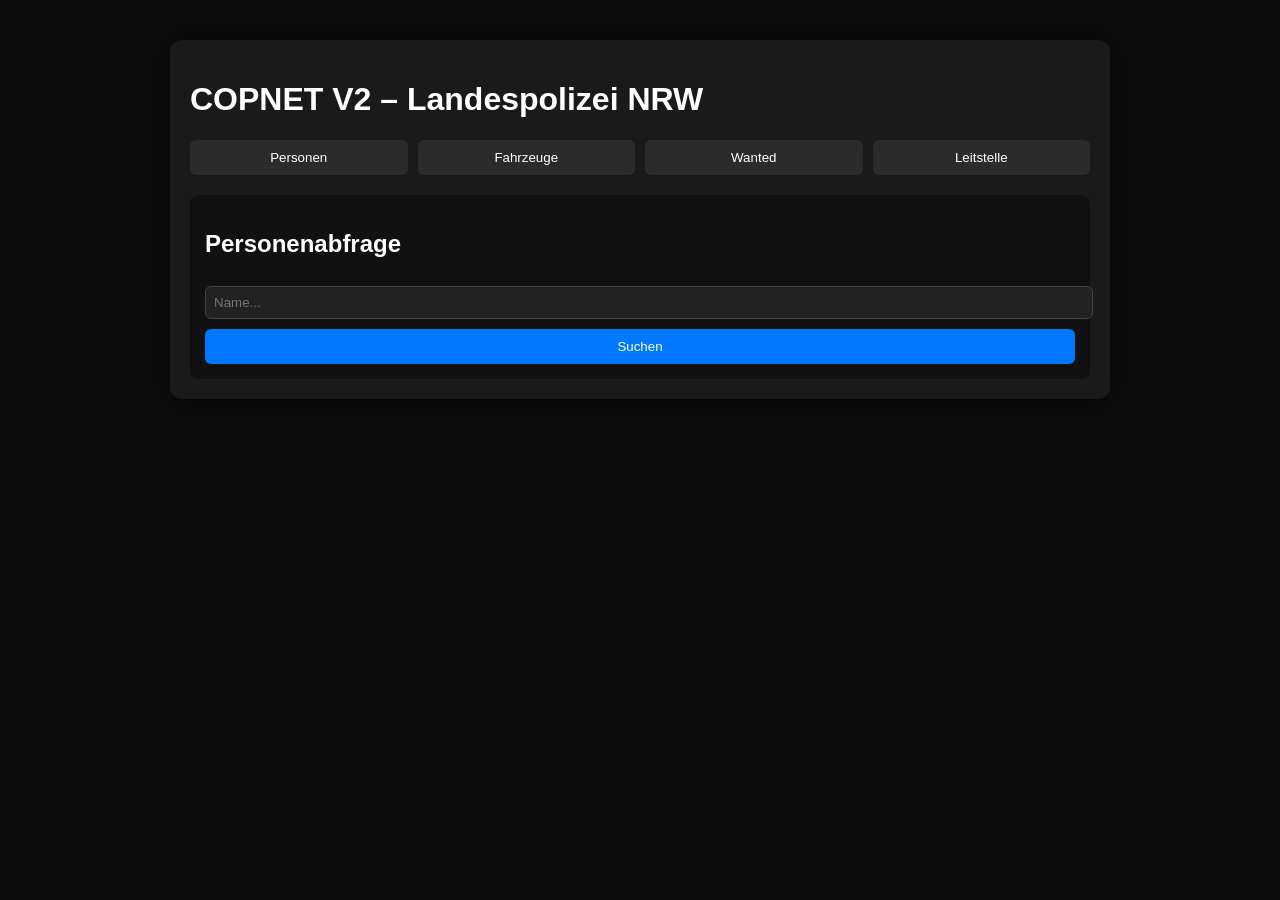
==== index.html @ 5ae1d7d2 "Trigger rebuild" ====
<!DOCTYPE html>
<html>
<head>
    <meta charset="UTF-8">
    <title>COPNET V2 – Landespolizei NRW</title>
    <link rel="stylesheet" href="style.css">
</head>
<body>
    <div id="app">
        <h1>COPNET V2 – Landespolizei NRW</h1>

        <div class="tabs">
            <button onclick="setTab('persons')">Personen</button>
            <button onclick="setTab('vehicles')">Fahrzeuge</button>
            <button onclick="setTab('wanted')">Wanted</button>
            <button onclick="setTab('dispatch')">Leitstelle</button>
        </div>

        <div id="content"></div>
    </div>

    <script>
        window.IS_WEBSITE = true;
    </script>

    <script src="app.js"></script>
</body>
</html>
---- style.css ----
body {
    margin: 0;
    background: #0d0d0d;
    font-family: 'Segoe UI', sans-serif;
    color: white;
}

#app {
    width: 900px;
    margin: 40px auto;
    background: #1a1a1a;
    padding: 20px;
    border-radius: 12px;
    box-shadow: 0 0 25px rgba(0,0,0,0.6);
}

.tabs {
    display: flex;
    justify-content: space-between;
    margin-bottom: 20px;
}

.tabs button {
    flex: 1;
    margin-right: 10px;
    padding: 10px;
    background: #2b2b2b;
    border: none;
    border-radius: 6px;
    color: white;
    cursor: pointer;
}

.tabs button:last-child {
    margin-right: 0;
}

#content {
    background: #111;
    padding: 15px;
    border-radius: 8px;
}

input, textarea {
    width: 100%;
    padding: 8px;
    margin-top: 8px;
    background: #222;
    border: 1px solid #444;
    border-radius: 6px;
    color: white;
}

button.action {
    margin-top: 10px;
    width: 100%;
    padding: 10px;
    background: #0078ff;
    border: none;
    border-radius: 6px;
    color: white;
}
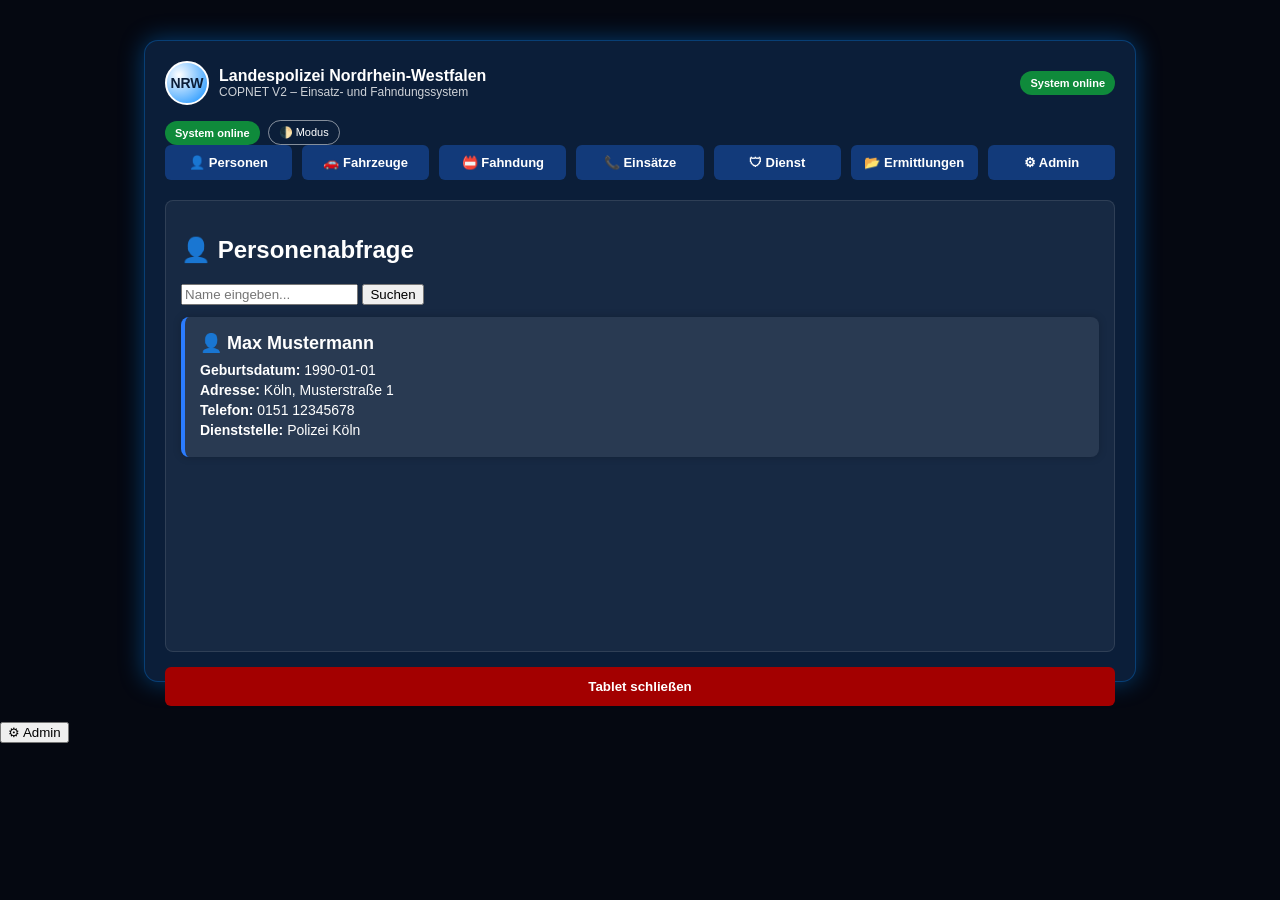
==== commit bb266b10: "Update Website to COPNET V2 UI" ====
--- a/index.html
+++ b/index.html
@@ -1,29 +1,47 @@
 <!DOCTYPE html>
-<html>
+<html lang="de">
 <head>
-    <meta charset="UTF-8">
-    <title>COPNET V2 – Landespolizei NRW</title>
+    <meta charset="utf-8">
+    <title>COPNET V2 – Polizei NRW</title>
     <link rel="stylesheet" href="style.css">
 </head>
 <body>
-    <div id="app">
-        <h1>COPNET V2 – Landespolizei NRW</h1>
 
-        <div class="tabs">
-            <button onclick="setTab('persons')">Personen</button>
-            <button onclick="setTab('vehicles')">Fahrzeuge</button>
-            <button onclick="setTab('wanted')">Wanted</button>
-            <button onclick="setTab('dispatch')">Leitstelle</button>
+    <div id="copnet">
+
+        <div class="topbar">
+            <div class="topbar-left">
+                <div class="logo-circle">NRW</div>
+                <div>
+                    <div class="topbar-title">Landespolizei Nordrhein-Westfalen</div>
+                    <div class="topbar-sub">COPNET V2 – Einsatz- und Fahndungssystem</div>
+                </div>
+            </div>
+            <div class="topbar-right">
+                <span class="status-pill status-ok">System online</span>
+            </div>
+        </div>
+<div class="topbar-right">
+    <span class="status-pill status-ok">System online</span>
+    <button class="mode-toggle" onclick="toggleMode()">🌓 Modus</button>
+</div>
+
+        <div id="tabs">
+            <button onclick="setTab('persons')">👤 Personen</button>
+            <button onclick="setTab('vehicles')">🚗 Fahrzeuge</button>
+            <button onclick="setTab('wanted')">📛 Fahndung</button>
+            <button onclick="setTab('dispatch')">📞 Einsätze</button>
+            <button onclick="setTab('duty')">🛡 Dienst</button>
+            <button onclick="setTab('internal')">📂 Ermittlungen</button>
+            <button onclick="setTab('admin')">⚙ Admin</button>
         </div>
 
         <div id="content"></div>
+
+        <button id="close" onclick="closeNUI()">Tablet schließen</button>
     </div>
-
-    <script>
-        window.IS_WEBSITE = true;
-    </script>
 
     <script src="app.js"></script>
 </body>
 </html>
-
+<button onclick="setTab('admin')">⚙ Admin</button>
--- a/style.css
+++ b/style.css
@@ -1,62 +1,265 @@
 body {
+    background: #050811;
+    font-family: 'Segoe UI', sans-serif;
     margin: 0;
-    background: #0d0d0d;
-    font-family: 'Segoe UI', sans-serif;
-    color: white;
-}
-
-#app {
-    width: 900px;
+    padding: 0;
+    overflow: hidden;
+}
+
+#copnet {
+    width: 950px;
+    height: 600px;
     margin: 40px auto;
-    background: #1a1a1a;
+    background: #0b1e39;
+    border-radius: 14px;
     padding: 20px;
-    border-radius: 12px;
-    box-shadow: 0 0 25px rgba(0,0,0,0.6);
-}
-
-.tabs {
+    color: white;
+    box-shadow: 0 0 25px rgba(0, 140, 255, 0.4);
+    border: 1px solid rgba(0, 140, 255, 0.3);
+    animation: fadeIn 0.3s ease-out;
+}
+
+@keyframes fadeIn {
+    from { opacity: 0; transform: scale(0.95); opacity: 0; }
+    to { opacity: 1; transform: scale(1); opacity: 1; }
+}
+
+/* Header / Topbar */
+
+.topbar {
     display: flex;
     justify-content: space-between;
+    align-items: center;
+    margin-bottom: 15px;
+}
+
+.topbar-left {
+    display: flex;
+    align-items: center;
+    gap: 10px;
+}
+
+.logo-circle {
+    width: 40px;
+    height: 40px;
+    border-radius: 50%;
+    background: radial-gradient(circle at 30% 30%, #ffffff, #0b8cff);
+    display: flex;
+    align-items: center;
+    justify-content: center;
+    font-weight: 800;
+    font-size: 14px;
+    color: #0b1e39;
+    border: 2px solid #ffffff;
+}
+
+.topbar-title {
+    font-size: 16px;
+    font-weight: 700;
+}
+
+.topbar-sub {
+    font-size: 12px;
+    opacity: 0.8;
+}
+
+.topbar-right {
+    display: flex;
+    align-items: center;
+    gap: 8px;
+}
+
+.status-pill {
+    padding: 6px 10px;
+    border-radius: 999px;
+    font-size: 11px;
+    font-weight: 600;
+}
+
+.status-ok {
+    background: #0f8a3b;
+    color: #ffffff;
+}
+
+/* Tabs */
+
+#tabs {
+    display: flex;
+    gap: 10px;
     margin-bottom: 20px;
 }
 
-.tabs button {
+#tabs button {
     flex: 1;
-    margin-right: 10px;
     padding: 10px;
-    background: #2b2b2b;
+    background: #123a7a;
     border: none;
-    border-radius: 6px;
-    color: white;
+    color: white;
+    border-radius: 6px;
     cursor: pointer;
-}
-
-.tabs button:last-child {
-    margin-right: 0;
-}
+    font-weight: 600;
+    font-size: 13px;
+    transition: 0.2s;
+}
+
+#tabs button:hover {
+    background: #1d5bd1;
+    transform: translateY(-2px);
+}
+
+/* Content */
 
 #content {
-    background: #111;
+    background: rgba(255,255,255,0.05);
+    border-radius: 8px;
     padding: 15px;
+    height: 420px;
+    overflow-y: auto;
+    border: 1px solid rgba(255,255,255,0.1);
+}
+
+/* Ergebnis-Karten */
+
+.result {
+    background: rgba(255,255,255,0.08);
+    padding: 12px;
+    margin-top: 10px;
+    border-radius: 6px;
+    border-left: 4px solid #2b7cff;
+    white-space: pre-wrap;
+    font-size: 14px;
+}
+
+/* Einsatz-Badges (für später, wenn du strukturierst) */
+
+.badge {
+    display: inline-block;
+    padding: 3px 8px;
+    border-radius: 999px;
+    font-size: 11px;
+    font-weight: 600;
+    margin-right: 5px;
+}
+
+.badge-info {
+    background: #1d5bd1;
+    color: #ffffff;
+}
+
+.badge-warn {
+    background: #d19b1d;
+    color: #ffffff;
+}
+
+.badge-danger {
+    background: #d11d1d;
+    color: #ffffff;
+}
+
+/* Close-Button */
+
+#close {
+    margin-top: 15px;
+    width: 100%;
+    background: #a30000;
+    border: none;
+    padding: 12px;
+    border-radius: 6px;
+    color: white;
+    cursor: pointer;
+    font-weight: 600;
+}
+
+#close:hover {
+    background: #d10000;
+}
+.card {
+    background: rgba(255,255,255,0.08);
+    padding: 15px;
+    margin-top: 12px;
     border-radius: 8px;
-}
-
-input, textarea {
+    border-left: 4px solid #2b7cff;
+    box-shadow: 0 0 8px rgba(0,0,0,0.2);
+}
+
+.card-title {
+    font-size: 18px;
+    font-weight: 700;
+    margin-bottom: 8px;
+}
+
+.card-row {
+    margin-bottom: 4px;
+    font-size: 14px;
+}
+
+.badge {
+    display: inline-block;
+    padding: 4px 10px;
+    border-radius: 999px;
+    font-size: 12px;
+    font-weight: 600;
+}
+
+.badge-info {
+    background: #1d5bd1;
+    color: white;
+}
+
+.badge-warn {
+    background: #d19b1d;
+    color: white;
+}
+
+.badge-danger {
+    background: #d11d1d;
+    color: white;
+}
+.vehicle-img {
     width: 100%;
-    padding: 8px;
-    margin-top: 8px;
-    background: #222;
-    border: 1px solid #444;
-    border-radius: 6px;
-    color: white;
-}
-
-button.action {
-    margin-top: 10px;
+    border-radius: 6px;
+    margin: 10px 0;
+    box-shadow: 0 0 8px rgba(0,0,0,0.3);
+}
+select {
     width: 100%;
     padding: 10px;
-    background: #0078ff;
+    border-radius: 6px;
     border: none;
-    border-radius: 6px;
-    color: white;
-}
+    background: rgba(255,255,255,0.15);
+    color: white;
+    margin-top: 5px;
+}
+body.light {
+    background: #e5ecf5;
+}
+
+body.light #copnet {
+    background: #ffffff;
+    color: #111;
+    box-shadow: 0 0 25px rgba(0, 0, 0, 0.2);
+}
+
+.mode-toggle {
+    background: transparent;
+    border: 1px solid rgba(255,255,255,0.5);
+    color: white;
+    padding: 5px 10px;
+    border-radius: 999px;
+    cursor: pointer;
+    font-size: 11px;
+}
+
+body.light .mode-toggle {
+    color: #111;
+    border-color: #111;
+}
+
+#copnet.closing {
+    animation: fadeOut 0.25s ease-out forwards;
+}
+
+@keyframes fadeOut {
+    from { opacity: 1; transform: scale(1); }
+    to { opacity: 0; transform: scale(0.95); }
+}
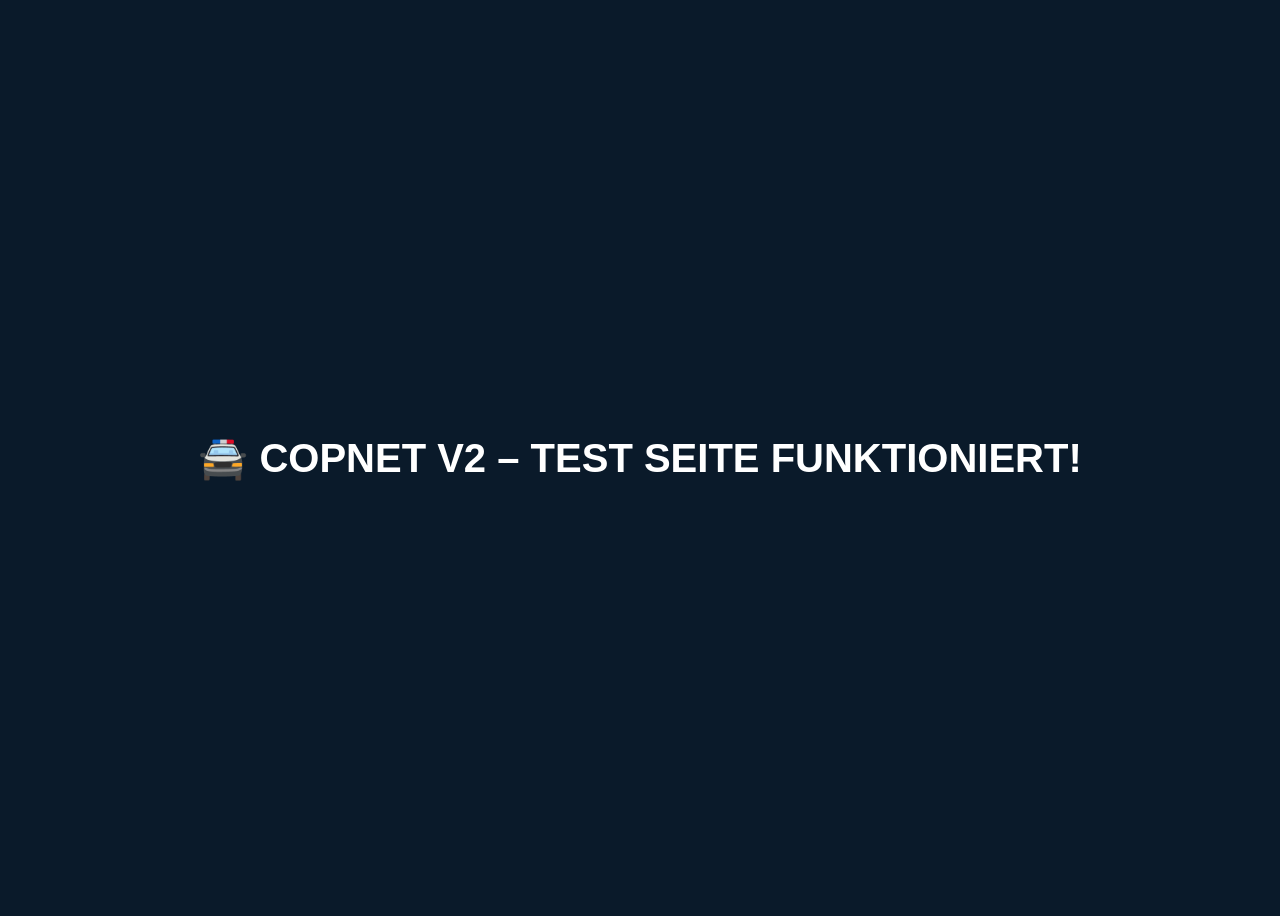
==== commit e859df18: "Fix: Restore working index.html (no more black screen)" ====
--- a/index.html
+++ b/index.html
@@ -1,47 +1,22 @@
 <!DOCTYPE html>
-<html lang="de">
+<html>
 <head>
-    <meta charset="utf-8">
-    <title>COPNET V2 – Polizei NRW</title>
-    <link rel="stylesheet" href="style.css">
+    <meta charset="UTF-8">
+    <title>COPNET TEST</title>
+    <style>
+        body {
+            background: #0a1a2a;
+            color: white;
+            font-family: Arial;
+            display: flex;
+            justify-content: center;
+            align-items: center;
+            height: 100vh;
+        }
+        h1 { font-size: 40px; }
+    </style>
 </head>
 <body>
-
-    <div id="copnet">
-
-        <div class="topbar">
-            <div class="topbar-left">
-                <div class="logo-circle">NRW</div>
-                <div>
-                    <div class="topbar-title">Landespolizei Nordrhein-Westfalen</div>
-                    <div class="topbar-sub">COPNET V2 – Einsatz- und Fahndungssystem</div>
-                </div>
-            </div>
-            <div class="topbar-right">
-                <span class="status-pill status-ok">System online</span>
-            </div>
-        </div>
-<div class="topbar-right">
-    <span class="status-pill status-ok">System online</span>
-    <button class="mode-toggle" onclick="toggleMode()">🌓 Modus</button>
-</div>
-
-        <div id="tabs">
-            <button onclick="setTab('persons')">👤 Personen</button>
-            <button onclick="setTab('vehicles')">🚗 Fahrzeuge</button>
-            <button onclick="setTab('wanted')">📛 Fahndung</button>
-            <button onclick="setTab('dispatch')">📞 Einsätze</button>
-            <button onclick="setTab('duty')">🛡 Dienst</button>
-            <button onclick="setTab('internal')">📂 Ermittlungen</button>
-            <button onclick="setTab('admin')">⚙ Admin</button>
-        </div>
-
-        <div id="content"></div>
-
-        <button id="close" onclick="closeNUI()">Tablet schließen</button>
-    </div>
-
-    <script src="app.js"></script>
+    <h1>🚔 COPNET V2 – TEST SEITE FUNKTIONIERT!</h1>
 </body>
 </html>
-<button onclick="setTab('admin')">⚙ Admin</button>
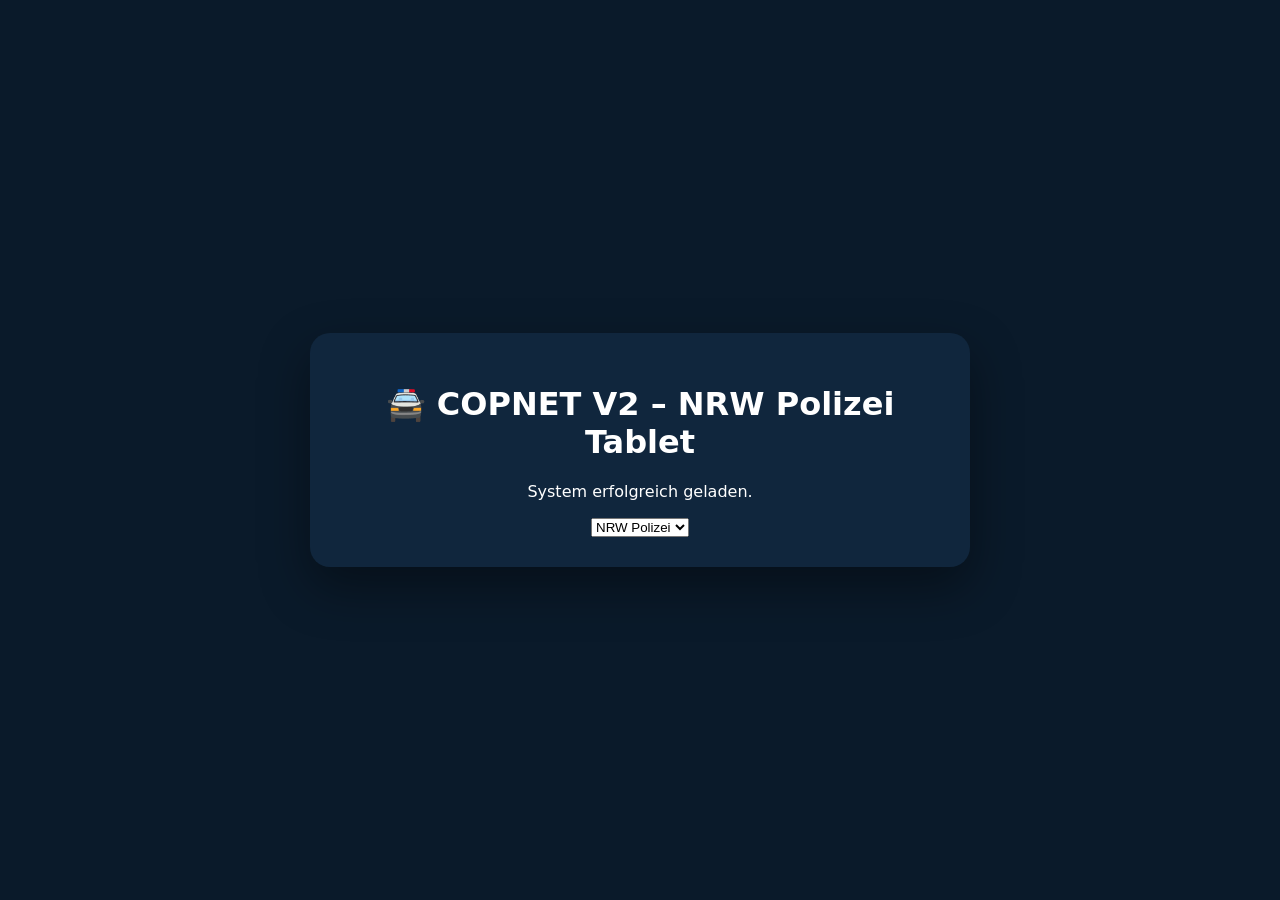
==== commit 77e12ffb: "Restore full COPNET website (CSS + JS fixed)" ====
--- a/index.html
+++ b/index.html
@@ -1,22 +1,25 @@
 <!DOCTYPE html>
-<html>
+<html lang="de">
 <head>
     <meta charset="UTF-8">
-    <title>COPNET TEST</title>
-    <style>
-        body {
-            background: #0a1a2a;
-            color: white;
-            font-family: Arial;
-            display: flex;
-            justify-content: center;
-            align-items: center;
-            height: 100vh;
-        }
-        h1 { font-size: 40px; }
-    </style>
+    <title>COPNET V2 – NRW Polizei Tablet</title>
+    <link rel="stylesheet" href="style.css">
+    <link rel="stylesheet" href="themes.css">
 </head>
 <body>
-    <h1>🚔 COPNET V2 – TEST SEITE FUNKTIONIERT!</h1>
+    <div class="tablet">
+        <h1>🚔 COPNET V2 – NRW Polizei Tablet</h1>
+        <p>System erfolgreich geladen.</p>
+
+        <select id="themeSelector" onchange="changeTheme(this.value)">
+            <option value="theme-nrw">NRW Polizei</option>
+            <option value="theme-glass">iPad Glass</option>
+            <option value="theme-material">Material</option>
+            <option value="theme-windows">Windows 10</option>
+            <option value="theme-cyber">Cyber Police</option>
+        </select>
+    </div>
+
+    <script src="app.js"></script>
 </body>
 </html>
--- a/style.css
+++ b/style.css
@@ -0,0 +1,19 @@
+body {
+    margin: 0;
+    background: var(--bg);
+    color: var(--text);
+    font-family: system-ui;
+    display: flex;
+    justify-content: center;
+    align-items: center;
+    height: 100vh;
+}
+
+.tablet {
+    background: var(--card);
+    padding: 30px;
+    border-radius: 20px;
+    width: 600px;
+    text-align: center;
+    box-shadow: 0 20px 50px rgba(0,0,0,0.4);
+}
--- a/themes.css
+++ b/themes.css
@@ -0,0 +1,5 @@
+.theme-nrw { --bg:#0a1a2a; --card:#10263d; --text:#fff; }
+.theme-glass { --bg:#e2ebf0; --card:rgba(255,255,255,0.4); --text:#000; }
+.theme-material { --bg:#f2f2f2; --card:#fff; --text:#111; }
+.theme-windows { --bg:#1f1f1f; --card:#2d2d2d; --text:#fff; }
+.theme-cyber { --bg:#02040a; --card:#050814; --text:#0ff; }
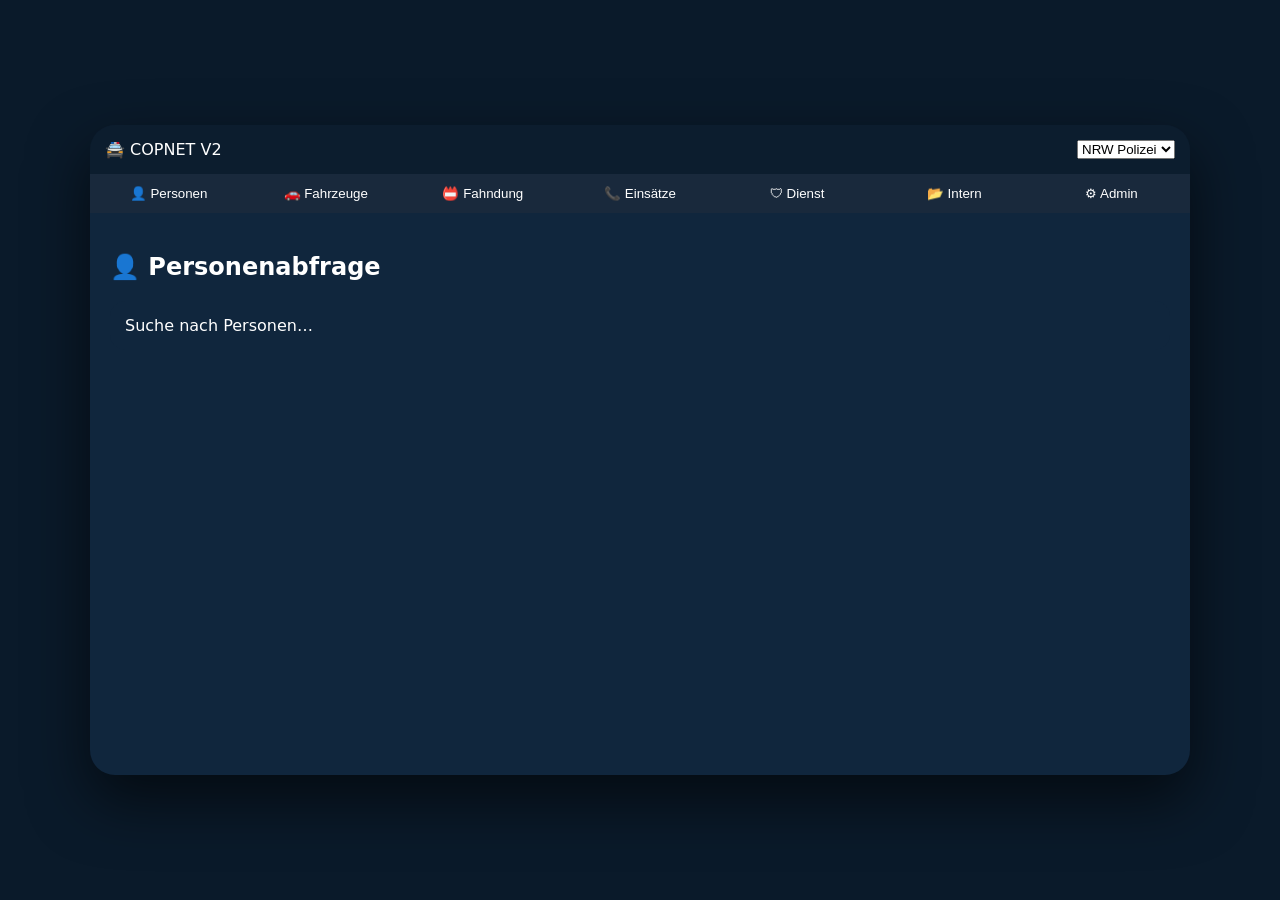
==== commit 43182467: "Add full COPNET UI (Tabs + Layout + Logic)" ====
--- a/index.html
+++ b/index.html
@@ -1,16 +1,16 @@
 <!DOCTYPE html>
 <html lang="de">
 <head>
-    <meta charset="UTF-8">
-    <title>COPNET V2 – NRW Polizei Tablet</title>
-    <link rel="stylesheet" href="style.css">
-    <link rel="stylesheet" href="themes.css">
+<meta charset="UTF-8">
+<title>COPNET V2 – NRW Polizei Tablet</title>
+<link rel="stylesheet" href="style.css">
+<link rel="stylesheet" href="themes.css">
 </head>
 <body>
-    <div class="tablet">
-        <h1>🚔 COPNET V2 – NRW Polizei Tablet</h1>
-        <p>System erfolgreich geladen.</p>
+<div class="tablet">
 
+    <div class="topbar">
+        <span class="logo">🚔 COPNET V2</span>
         <select id="themeSelector" onchange="changeTheme(this.value)">
             <option value="theme-nrw">NRW Polizei</option>
             <option value="theme-glass">iPad Glass</option>
@@ -20,6 +20,20 @@
         </select>
     </div>
 
-    <script src="app.js"></script>
+    <div class="tabs">
+        <button onclick="setTab(\"persons\")">👤 Personen</button>
+        <button onclick="setTab(\"vehicles\")">🚗 Fahrzeuge</button>
+        <button onclick="setTab(\"wanted\")">📛 Fahndung</button>
+        <button onclick="setTab(\"dispatch\")">📞 Einsätze</button>
+        <button onclick="setTab(\"duty\")">🛡 Dienst</button>
+        <button onclick="setTab(\"internal\")">📂 Intern</button>
+        <button onclick="setTab(\"admin\")">⚙ Admin</button>
+    </div>
+
+    <div id="content" class="content"></div>
+
+</div>
+
+<script src="app.js"></script>
 </body>
-</html>
+</html>
--- a/style.css
+++ b/style.css
@@ -10,10 +10,47 @@
 }
 
 .tablet {
+    width: 1100px;
+    height: 650px;
     background: var(--card);
-    padding: 30px;
-    border-radius: 20px;
-    width: 600px;
-    text-align: center;
-    box-shadow: 0 20px 50px rgba(0,0,0,0.4);
+    border-radius: 25px;
+    box-shadow: 0 25px 60px rgba(0,0,0,0.6);
+    display: flex;
+    flex-direction: column;
+    overflow: hidden;
 }
+
+.topbar {
+    background: rgba(0,0,0,0.25);
+    padding: 15px;
+    display: flex;
+    justify-content: space-between;
+    align-items: center;
+}
+
+.tabs {
+    display: flex;
+    background: rgba(0,0,0,0.2);
+}
+
+.tabs button {
+    flex: 1;
+    padding: 12px;
+    background: rgba(255,255,255,0.05);
+    border: none;
+    color: var(--text);
+    cursor: pointer;
+}
+
+.content {
+    padding: 20px;
+    overflow-y: auto;
+}
+
+.card {
+    background: var(--card);
+    padding: 15px;
+    border-radius: 15px;
+    margin-bottom: 15px;
+    border-left: 4px solid var(--accent);
+}
--- a/themes.css
+++ b/themes.css
@@ -2,4 +2,4 @@
 .theme-glass { --bg:#e2ebf0; --card:rgba(255,255,255,0.4); --text:#000; }
 .theme-material { --bg:#f2f2f2; --card:#fff; --text:#111; }
 .theme-windows { --bg:#1f1f1f; --card:#2d2d2d; --text:#fff; }
-.theme-cyber { --bg:#02040a; --card:#050814; --text:#0ff; }
+.theme-cyber { --bg:#02040a; --card:#050814; --text:#0ff; }
